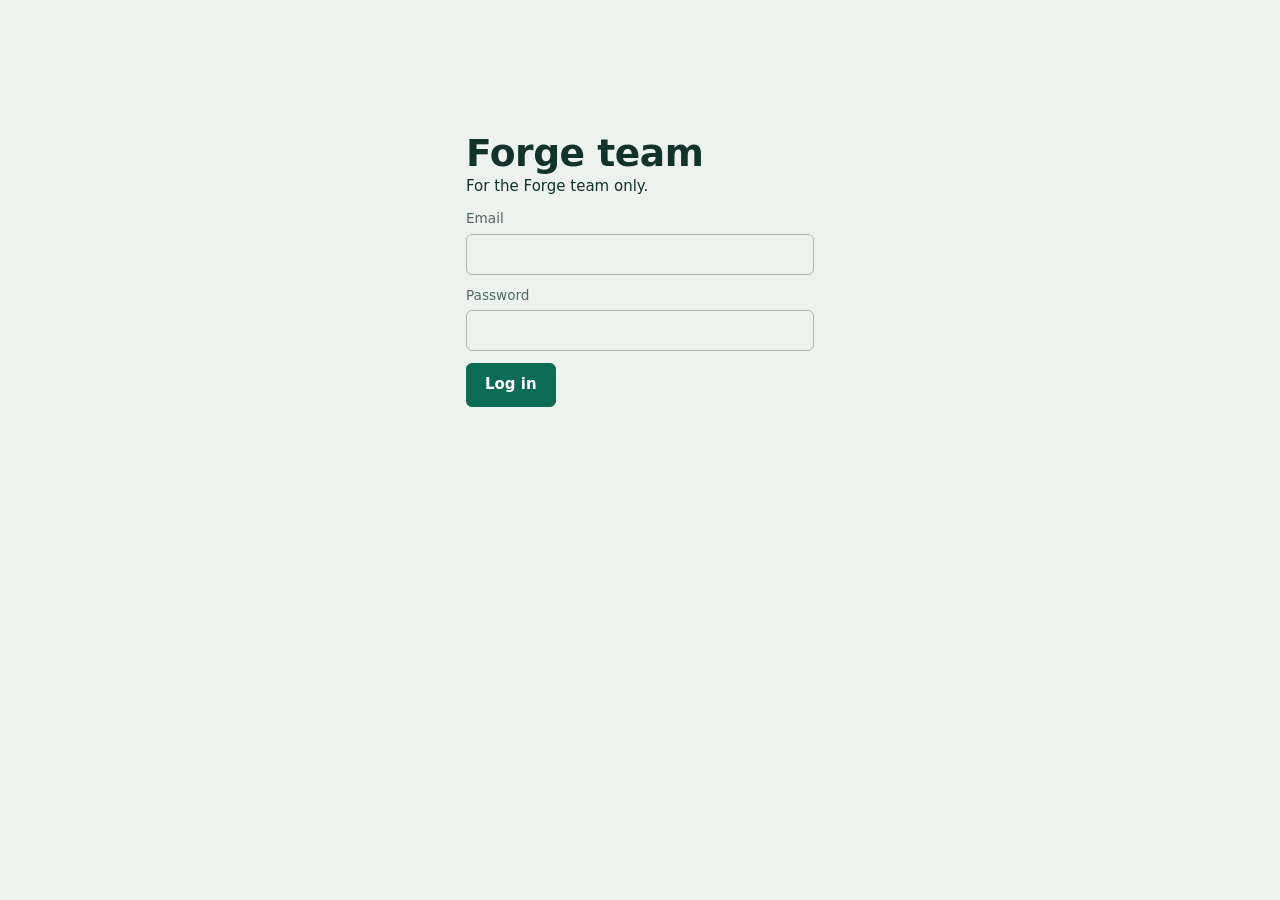
==== staff.html @ 6045dfc0 "Forge team page (staff.html), not published until reviewed Co-Authored-By: Claude Sonnet 5.5 <norepl" ====
<!doctype html>
<html lang="en">
<head>
<meta charset="utf-8">
<meta http-equiv="Content-Security-Policy" content="default-src 'self'; script-src 'self'; style-src 'self' 'unsafe-inline' https://fonts.googleapis.com; font-src https://fonts.gstatic.com; img-src 'self' data: https:; connect-src 'self' https://xskysylnkjpsgqapqwyx.supabase.co wss://xskysylnkjpsgqapqwyx.supabase.co https://pmyfswozvkdpqgnsiibf.supabase.co; base-uri 'self'; form-action 'self'">
<meta name="viewport" content="width=device-width, initial-scale=1, viewport-fit=cover">
<meta name="robots" content="noindex, nofollow">
<title>Forge team</title>
<link rel="preconnect" href="https://fonts.googleapis.com">
<link rel="preconnect" href="https://fonts.gstatic.com" crossorigin>
<link rel="stylesheet" href="https://fonts.googleapis.com/css2?family=Bricolage+Grotesque:opsz,wght@12..96,500;12..96,700&family=IBM+Plex+Sans:wght@400;500;600&display=swap">
<link rel="stylesheet" href="css/app.css">
<link rel="stylesheet" href="css/staff.css">
</head>
<body>
<div id="app"></div>
<script type="module" src="js/staff/main.js"></script>
</body>
</html>
---- css/app.css ----
/* Forge owner workspace.
   Layout concept: a business file. Left: the stages of the file. Centre: the working page.
   Right: an order sheet that fills in as the owner decides, like a pro-forma invoice.
   One bold element (the order sheet); everything else stays quiet. */

:root {
  --paper: #eef2ef;
  --surface: #ffffff;
  --ink: #12332b;
  --muted: #526862;
  --line: #d2dbd6;
  --line-strong: #a9b9b1;
  --brand: #0b6b53;
  --brand-ink: #ffffff;
  --brand-soft: #dcefe8;
  --team: #9a4a08;
  --team-soft: #f7e6d4;
  --danger: #b3261e;
  --danger-soft: #f9e0dd;
  --warn-soft: #fbf0d4;
  --focus: #1a5fd0;
  --shadow: 0 1px 2px rgba(18, 51, 43, 0.08);

  --font-display: "Bricolage Grotesque", "Hind Siliguri", system-ui, sans-serif;
  --font-body: "IBM Plex Sans", "Hind Siliguri", system-ui, -apple-system, "Segoe UI", sans-serif;

  --r-s: 6px;
  --r-m: 10px;
  --rail-w: 272px;
  --sheet-w: 348px;
  --top-h: 60px;
}

@media (prefers-color-scheme: dark) {
  :root:not([data-theme="light"]) {
    --paper: #0d1915;
    --surface: #14241f;
    --ink: #e5efea;
    --muted: #9eb4ab;
    --line: #27403a;
    --line-strong: #3d5c53;
    --brand: #48ba96;
    --brand-ink: #07211a;
    --brand-soft: #173b31;
    --team: #eaa763;
    --team-soft: #33261a;
    --danger: #f4877e;
    --danger-soft: #3b201d;
    --warn-soft: #3a3016;
    --focus: #79adff;
    --shadow: 0 1px 2px rgba(0, 0, 0, 0.4);
    color-scheme: dark;
  }
}

:root[data-theme="dark"] {
  --paper: #0d1915;
  --surface: #14241f;
  --ink: #e5efea;
  --muted: #9eb4ab;
  --line: #27403a;
  --line-strong: #3d5c53;
  --brand: #48ba96;
  --brand-ink: #07211a;
  --brand-soft: #173b31;
  --team: #eaa763;
  --team-soft: #33261a;
  --danger: #f4877e;
  --danger-soft: #3b201d;
  --warn-soft: #3a3016;
  --focus: #79adff;
  --shadow: 0 1px 2px rgba(0, 0, 0, 0.4);
  color-scheme: dark;
}

*, *::before, *::after { box-sizing: border-box; }

html { -webkit-text-size-adjust: 100%; }

body {
  margin: 0;
  background: var(--paper);
  color: var(--ink);
  font: 400 15px/1.55 var(--font-body);
  -webkit-font-smoothing: antialiased;
}

h1, h2, h3, h4 {
  margin: 0;
  font-family: var(--font-display);
  font-weight: 600;
  line-height: 1.15;
  letter-spacing: -0.012em;
  text-wrap: balance;
}
h1 { font-size: clamp(1.7rem, 1.2rem + 1.8vw, 2.35rem); }
h2 { font-size: 1.2rem; }
h3 { font-size: 1.02rem; }
p { margin: 0; }
img { max-width: 100%; display: block; }
button, input, select, textarea { font: inherit; color: inherit; }
:focus-visible { outline: 3px solid var(--focus); outline-offset: 2px; }
.sr-only {
  position: absolute; width: 1px; height: 1px; margin: -1px; padding: 0;
  overflow: hidden; clip: rect(0 0 0 0); white-space: nowrap; border: 0;
}
.num { font-variant-numeric: tabular-nums; }

/* ---------- Buttons ---------- */
.btn {
  display: inline-flex; align-items: center; justify-content: center; gap: 8px;
  min-height: 44px; padding: 0 18px;
  border: 1px solid var(--line-strong); border-radius: var(--r-s);
  background: var(--surface); color: var(--ink);
  font-weight: 500; cursor: pointer; text-decoration: none;
}
.btn:hover { border-color: var(--ink); }
.btn--primary { background: var(--brand); border-color: var(--brand); color: var(--brand-ink); font-weight: 600; }
.btn--primary:hover { filter: brightness(1.08); border-color: var(--brand); }
.btn--quiet { border-color: transparent; background: transparent; color: var(--muted); }
.btn--quiet:hover { color: var(--ink); border-color: var(--line); }
.btn[disabled], .btn[aria-disabled="true"] { opacity: 0.5; cursor: not-allowed; filter: none; }
.btn--small { min-height: 36px; padding: 0 12px; font-size: 0.9rem; }

/* ---------- Shell ---------- */
.shell {
  display: grid;
  grid-template-columns: var(--rail-w) minmax(0, 1fr) var(--sheet-w);
  grid-template-areas: "top top top" "rail main sheet";
  min-height: 100vh;
  min-height: 100dvh;
  grid-template-rows: var(--top-h) 1fr;
}

.topbar {
  grid-area: top;
  position: sticky; top: 0; z-index: 30;
  display: flex; align-items: center; gap: 16px;
  padding: 0 20px;
  background: var(--surface);
  border-bottom: 1px solid var(--line);
}
.brand { display: flex; align-items: baseline; gap: 10px; text-decoration: none; color: var(--ink); }
.brand__word { font-family: var(--font-display); font-weight: 700; font-size: 1.45rem; letter-spacing: -0.02em; }
.brand__sub { color: var(--muted); font-size: 0.85rem; }
.topbar__spacer { flex: 1; }
.topbar__save { color: var(--muted); font-size: 0.85rem; }
.topbar__save[data-state="unsaved"] { color: var(--danger); }
.topbar__steps { display: none; }

.demo-banner {
  grid-column: 1 / -1;
  background: var(--warn-soft); color: var(--ink);
  padding: 8px 20px; font-size: 0.88rem; border-bottom: 1px solid var(--line);
}

/* ---------- Rail ---------- */
.rail {
  grid-area: rail;
  position: sticky; top: var(--top-h);
  align-self: start;
  max-height: calc(100dvh - var(--top-h));
  overflow-y: auto;
  padding: 24px 12px 32px 20px;
}
.rail__title { font-weight: 600; margin: 0 0 4px; }
.rail__lede { color: var(--muted); font-size: 0.88rem; margin: 0 8px 14px 0; }
.rail__list { list-style: none; margin: 0; padding: 0; }
.rail__item { position: relative; }
.rail__link, .rail__static {
  display: grid; grid-template-columns: 26px minmax(0, 1fr); gap: 10px; align-items: start;
  padding: 7px 8px; border-radius: var(--r-s);
  color: var(--ink); text-decoration: none; font-size: 0.93rem; line-height: 1.3;
}
.rail__link:hover { background: var(--brand-soft); }
.rail__marker {
  display: grid; place-items: center;
  width: 24px; height: 24px; border-radius: 50%;
  border: 1.5px solid var(--line-strong); color: var(--muted);
  font-size: 0.75rem; font-weight: 600; background: var(--surface);
}
.rail__item.is-done .rail__marker { background: var(--brand); border-color: var(--brand); color: var(--brand-ink); }
.rail__item.is-current .rail__marker { border-color: var(--brand); color: var(--brand); box-shadow: 0 0 0 3px var(--brand-soft); }
.rail__item.is-current .rail__link { background: var(--brand-soft); font-weight: 600; }
.rail__item.is-later .rail__static { color: var(--muted); }
.rail__who { display: block; font-size: 0.78rem; color: var(--muted); }
.rail__who--team { color: var(--team); }

/* ---------- Main ---------- */
.main { grid-area: main; padding: 36px clamp(20px, 4vw, 52px) 80px; outline: none; min-width: 0; }
.screen { max-width: 760px; }
.screen--wide { max-width: 980px; }
.screen__head { display: grid; gap: 10px; margin-bottom: 28px; }
.screen__lede { color: var(--muted); max-width: 60ch; }
.screen__foot {
  display: flex; flex-wrap: wrap; gap: 12px; align-items: center;
  margin-top: 32px; padding-top: 20px; border-top: 1px solid var(--line);
}
.screen__foot-note { color: var(--muted); font-size: 0.88rem; margin-left: auto; }

.section { display: grid; gap: 16px; margin-bottom: 32px; }
.section__head { display: grid; gap: 4px; padding-bottom: 6px; border-bottom: 1px solid var(--line); }
.section__head p { color: var(--muted); font-size: 0.9rem; }
.fields { display: grid; grid-template-columns: repeat(2, minmax(0, 1fr)); gap: 16px 20px; }
.fields > .field--full { grid-column: 1 / -1; }

/* ---------- Form controls ---------- */
fieldset.field { border: 0; padding: 0; margin: 0; }
.field { display: grid; gap: 6px; align-content: start; min-width: 0; }
.field__label { font-weight: 500; font-size: 0.93rem; }
.field__help { color: var(--muted); font-size: 0.84rem; }
.field__error { color: var(--danger); font-size: 0.86rem; font-weight: 500; }
.input, .select, .textarea {
  width: 100%; min-height: 44px; padding: 9px 12px;
  background: var(--surface); border: 1px solid var(--line-strong); border-radius: var(--r-s);
}
.textarea { min-height: 92px; resize: vertical; }
.input:hover, .select:hover, .textarea:hover { border-color: var(--ink); }
.field.has-error .input, .field.has-error .select, .field.has-error .textarea { border-color: var(--danger); }
.choices { display: grid; gap: 8px; }
.choices--row { grid-template-columns: repeat(auto-fit, minmax(150px, 1fr)); }
.choice {
  display: flex; gap: 10px; align-items: center;
  padding: 10px 12px; border: 1px solid var(--line-strong); border-radius: var(--r-s);
  background: var(--surface); cursor: pointer;
}
.choice input { accent-color: var(--brand); margin: 0; }
.choice:has(input:checked) { border-color: var(--brand); background: var(--brand-soft); }
.checkline { display: flex; gap: 10px; align-items: flex-start; cursor: pointer; }
.checkline input { accent-color: var(--brand); margin-top: 4px; width: 18px; height: 18px; }

.notice {
  padding: 12px 14px; border-radius: var(--r-s);
  background: var(--warn-soft); border: 1px solid var(--line); font-size: 0.92rem;
  display: grid; gap: 8px; justify-items: start;
}
.notice--error { background: var(--danger-soft); border-color: var(--danger); }
.notice--ok { background: var(--brand-soft); border-color: var(--brand); }
.notice b { font-weight: 600; }

/* ---------- Industry ---------- */
.industry-grid { display: grid; grid-template-columns: repeat(auto-fill, minmax(260px, 1fr)); gap: 12px; }
.industry {
  display: grid; gap: 6px; text-align: left; align-content: start;
  padding: 16px; border: 1px solid var(--line-strong); border-radius: var(--r-m);
  background: var(--surface); cursor: pointer; min-height: 112px;
}
.industry:hover { border-color: var(--ink); }
.industry[aria-pressed="true"] { border-color: var(--brand); box-shadow: inset 0 0 0 1px var(--brand); background: var(--brand-soft); }
.industry__name { font-family: var(--font-display); font-weight: 600; font-size: 1.1rem; }
.industry__blurb { color: var(--muted); font-size: 0.9rem; }

/* ---------- Products ---------- */
.searchbar { display: flex; gap: 8px; flex-wrap: wrap; margin-bottom: 12px; }
.searchbar .input { flex: 1 1 240px; }
.chips { display: flex; gap: 8px; flex-wrap: wrap; margin-bottom: 20px; }
.chip {
  min-height: 34px; padding: 0 12px; border-radius: 999px; cursor: pointer;
  border: 1px solid var(--line-strong); background: var(--surface); font-size: 0.88rem;
}
.chip[aria-pressed="true"] { background: var(--ink); color: var(--paper); border-color: var(--ink); }
.chosen-bar {
  display: grid; grid-template-columns: 56px minmax(0, 1fr) auto; gap: 14px; align-items: center;
  padding: 12px 14px; margin-bottom: 20px;
  background: var(--brand-soft); border: 1px solid var(--brand); border-radius: var(--r-m);
}
.chosen-bar img { width: 56px; height: 56px; object-fit: cover; border-radius: var(--r-s); background: var(--surface); }
.chosen-bar__name { font-weight: 600; overflow: hidden; text-overflow: ellipsis; display: -webkit-box; -webkit-line-clamp: 1; -webkit-box-orient: vertical; }
.chosen-bar__meta { color: var(--muted); font-size: 0.88rem; }

.product-grid { display: grid; grid-template-columns: repeat(auto-fill, minmax(190px, 1fr)); gap: 14px; }
.product {
  display: grid; grid-template-rows: auto 1fr; text-align: left; padding: 0; overflow: hidden;
  background: var(--surface); border: 1px solid var(--line); border-radius: var(--r-m); cursor: pointer;
}
.product:hover { border-color: var(--ink); box-shadow: var(--shadow); }
.product[aria-pressed="true"] { border-color: var(--brand); box-shadow: inset 0 0 0 2px var(--brand); }
.product__img { aspect-ratio: 1 / 1; width: 100%; object-fit: cover; background: var(--paper); }
.product__body { display: grid; gap: 6px; padding: 12px; align-content: start; }
.product__name {
  font-size: 0.92rem; line-height: 1.3;
  display: -webkit-box; -webkit-line-clamp: 2; -webkit-box-orient: vertical; overflow: hidden;
}
.product__price { font-family: var(--font-display); font-weight: 600; font-size: 1.15rem; }
.product__bdt { color: var(--muted); font-size: 0.86rem; }
.product__facts { color: var(--muted); font-size: 0.82rem; }
.more { display: flex; justify-content: center; margin-top: 24px; }

.skeleton { background: linear-gradient(100deg, var(--line) 30%, var(--paper) 50%, var(--line) 70%); background-size: 300% 100%; animation: shimmer 1.4s linear infinite; border-radius: var(--r-s); }
@keyframes shimmer { from { background-position: 100% 0; } to { background-position: 0 0; } }
.skeleton-card { border: 1px solid var(--line); border-radius: var(--r-m); overflow: hidden; background: var(--surface); }
.skeleton-card .skeleton:first-child { aspect-ratio: 1 / 1; border-radius: 0; }
.skeleton-card__lines { display: grid; gap: 8px; padding: 12px; }
.skeleton-line { height: 12px; }
.skeleton-line--short { width: 55%; }

/* ---------- Product dialog ---------- */
.dialog {
  width: min(880px, calc(100vw - 24px)); max-height: calc(100dvh - 24px);
  padding: 0; border: 1px solid var(--line-strong); border-radius: var(--r-m);
  background: var(--surface); color: var(--ink);
}
.dialog::backdrop { background: rgba(8, 20, 16, 0.55); }
.dialog__inner { display: grid; grid-template-columns: minmax(0, 1fr) minmax(0, 1fr); gap: 0; }
.dialog__media { padding: 20px; display: grid; gap: 10px; align-content: start; background: var(--paper); }
.dialog__hero { aspect-ratio: 1 / 1; width: 100%; object-fit: cover; border-radius: var(--r-s); background: var(--surface); }
.dialog__thumbs { display: flex; gap: 8px; flex-wrap: wrap; }
.dialog__thumb { width: 54px; height: 54px; padding: 0; border: 2px solid transparent; border-radius: var(--r-s); overflow: hidden; cursor: pointer; background: var(--surface); }
.dialog__thumb[aria-current="true"] { border-color: var(--brand); }
.dialog__thumb img { width: 100%; height: 100%; object-fit: cover; }
.dialog__body { padding: 22px; display: grid; gap: 14px; align-content: start; overflow-y: auto; max-height: calc(100dvh - 24px); }
.dialog__close { position: absolute; top: 8px; right: 8px; }
.facts { display: grid; grid-template-columns: auto minmax(0, 1fr); gap: 4px 14px; margin: 0; font-size: 0.9rem; }
.facts dt { color: var(--muted); }
.facts dd { margin: 0; }
.qty { display: inline-flex; align-items: center; border: 1px solid var(--line-strong); border-radius: var(--r-s); overflow: hidden; width: fit-content; }
.qty button { width: 44px; min-height: 44px; border: 0; background: var(--surface); cursor: pointer; font-size: 1.2rem; }
.qty button:hover { background: var(--brand-soft); }
.qty input { width: 76px; min-height: 44px; text-align: center; border: 0; border-inline: 1px solid var(--line-strong); background: var(--surface); }
.desc { color: var(--muted); font-size: 0.9rem; max-height: 9.5em; overflow-y: auto; white-space: pre-line; }

/* ---------- Domains ---------- */
.domain-list { display: grid; gap: 0; border: 1px solid var(--line); border-radius: var(--r-m); background: var(--surface); overflow: hidden; }
.domain {
  display: grid; grid-template-columns: minmax(0, 1.6fr) auto minmax(0, 1fr) auto;
  gap: 12px; align-items: center; padding: 12px 16px; border-top: 1px solid var(--line);
}
.domain:first-child { border-top: 0; }
.domain.is-selected { background: var(--brand-soft); }
.domain__name { font-weight: 600; overflow-wrap: anywhere; }
.domain__price { text-align: right; }
.domain__price small { display: block; color: var(--muted); font-size: 0.8rem; }
.pill { display: inline-block; padding: 2px 10px; border-radius: 999px; font-size: 0.8rem; font-weight: 600; border: 1px solid var(--line-strong); }
.pill--ok { background: var(--brand-soft); border-color: var(--brand); color: var(--brand); }
.pill--no { color: var(--muted); }
.pill--warn { background: var(--warn-soft); }

/* ---------- Summary ---------- */
.file { display: grid; gap: 0; border: 1px solid var(--line); border-radius: var(--r-m); background: var(--surface); }
.file__row { display: grid; grid-template-columns: 170px minmax(0, 1fr) auto; gap: 14px; padding: 14px 16px; border-top: 1px solid var(--line); align-items: start; }
.file__row:first-child { border-top: 0; }
.file__key { color: var(--muted); }
.file__val { display: grid; gap: 2px; min-width: 0; overflow-wrap: anywhere; }

/* ---------- Welcome ---------- */
.split { display: grid; grid-template-columns: repeat(2, minmax(0, 1fr)); gap: 16px; margin: 8px 0 28px; }
.split__col { padding: 18px; border: 1px solid var(--line); border-radius: var(--r-m); background: var(--surface); display: grid; gap: 10px; align-content: start; }
.split__col--team { border-color: var(--team); background: var(--team-soft); }
.split ul { margin: 0; padding-left: 18px; display: grid; gap: 6px; }

/* ---------- Order sheet ---------- */
.sheet { grid-area: sheet; padding: 24px 20px 32px 8px; position: sticky; top: var(--top-h); align-self: start; max-height: calc(100dvh - var(--top-h)); overflow-y: auto; }
.sheet__paper {
  background: var(--surface); border: 1px solid var(--line-strong); border-radius: 3px;
  padding: 20px 20px 16px; box-shadow: var(--shadow);
}
.sheet__head { display: flex; justify-content: space-between; align-items: baseline; gap: 12px; margin-bottom: 16px; background: var(--surface); }
.sheet__title { font-family: var(--font-display); font-size: 1.15rem; font-weight: 600; }
.sheet__sub { color: var(--muted); font-size: 0.82rem; }
.sheet__rows { margin: 0; padding: 0; list-style: none; }
.sheet__row + .sheet__row { border-top: 1px solid var(--line); }
.sheet__row { display: grid; grid-template-columns: minmax(0, 1fr) auto; gap: 12px; align-items: baseline; min-height: 36px; padding: 6px 0; }
.sheet__label { display: grid; gap: 1px; min-width: 0; }
.sheet__label b { font-weight: 500; }
.sheet__label small { color: var(--muted); font-size: 0.8rem; }
.sheet__value { text-align: right; font-weight: 500; }
.sheet__value--pending { color: var(--muted); font-weight: 400; font-size: 0.85rem; max-width: 12ch; line-height: 1.25; }
.sheet__total { display: flex; justify-content: space-between; align-items: baseline; margin-top: 10px; padding: 12px 0 4px; border-top: 3px double var(--ink); background: var(--surface); }
.sheet__total b { font-family: var(--font-display); font-size: 1.5rem; font-weight: 700; }
.sheet__note { margin-top: 10px; color: var(--muted); font-size: 0.8rem; background: var(--surface); }
.sheet__toggle { display: none; }

/* ---------- Responsive ---------- */
@media (max-width: 1099px) {
  .shell { grid-template-columns: var(--rail-w) minmax(0, 1fr); grid-template-areas: "top top" "rail main"; }
  .main { padding-bottom: 150px; }
  .sheet {
    position: fixed; left: 0; right: 0; bottom: 0; top: auto; z-index: 25;
    padding: 0; max-height: 78dvh; background: var(--surface); border-top: 2px solid var(--ink);
  }
  .sheet__paper { border: 0; border-radius: 0; box-shadow: none; background-image: none; padding: 12px 20px calc(12px + env(safe-area-inset-bottom, 0px)); }
  .sheet__rows, .sheet__note { display: none; }
  .sheet--open .sheet__rows, .sheet--open .sheet__note { display: block; }
  .sheet__head { margin-bottom: 4px; }
  .sheet__total { margin-top: 0; border-top: 0; padding: 4px 0; }
  .sheet--open .sheet__total { margin-top: 10px; border-top: 3px double var(--ink); }
  .sheet__toggle { display: inline-flex; margin-top: 8px; }
}

@media (max-width: 759px) {
  :root { --top-h: 56px; }
  .shell { grid-template-columns: minmax(0, 1fr); grid-template-areas: "top" "main"; }
  .topbar { padding: 0 16px; gap: 10px; }
  .brand__sub, .topbar__save { display: none; }
  .topbar__steps { display: inline-flex; }
  .rail {
    display: none; position: fixed; z-index: 28; left: 0; right: 0; top: var(--top-h);
    max-height: calc(100dvh - var(--top-h)); background: var(--surface); border-bottom: 1px solid var(--line-strong);
    padding: 16px 16px 24px;
  }
  .rail--open { display: block; }
  .main { padding: 24px 16px 150px; }
  .fields { grid-template-columns: minmax(0, 1fr); }
  .split { grid-template-columns: minmax(0, 1fr); }
  .dialog__inner { grid-template-columns: minmax(0, 1fr); }
  .dialog__body { max-height: none; }
  .dialog { max-height: calc(100dvh - 16px); overflow-y: auto; }
  .domain { grid-template-columns: minmax(0, 1fr) auto; }
  .domain__price { text-align: left; grid-column: 1 / 2; }
  .domain__action { grid-column: 2 / 3; grid-row: 1 / 3; }
  .file__row { grid-template-columns: minmax(0, 1fr); gap: 4px; }
  .chosen-bar { grid-template-columns: 48px minmax(0, 1fr); }
  .chosen-bar .btn { grid-column: 1 / -1; }
  .screen__foot-note { margin-left: 0; width: 100%; }
}

@media (prefers-reduced-motion: reduce) {
  .skeleton { animation: none; }
  * { scroll-behavior: auto !important; }
}

[hidden] { display: none !important; }
.pill { justify-self: start; width: fit-content; }

/* ---------- Team jobs: logo, page, packaging, documents ---------- */
.rail__item.is-locked .rail__static { color: var(--muted); }
.rail__item.is-waiting .rail__marker { border-color: var(--team); color: var(--team); }
.rail__who--wait { color: var(--team); font-weight: 500; }
.job { display: grid; gap: 18px; }
.pick-grid { display: grid; grid-template-columns: repeat(auto-fill, minmax(220px, 1fr)); gap: 10px; }
.pick { display: grid; gap: 4px; text-align: left; padding: 12px 14px; border: 1px solid var(--line-strong); border-radius: var(--r-s); background: var(--surface); color: var(--ink); cursor: pointer; font: inherit; }
.pick:hover { border-color: var(--ink); }
.pick[aria-pressed="true"] { border-color: var(--brand); background: var(--brand-soft); box-shadow: inset 0 0 0 1px var(--brand); }
.pick__name { font-weight: 600; display: flex; gap: 8px; align-items: center; flex-wrap: wrap; }
.pick__help { color: var(--muted); font-size: 0.86rem; }
.swatch { display: inline-block; width: 12px; height: 12px; border-radius: 50%; margin-right: 6px; vertical-align: -1px; border: 1px solid var(--line-strong); }
.logo-grid { display: grid; grid-template-columns: repeat(auto-fill, minmax(210px, 1fr)); gap: 12px; }
.logo-card { padding: 0; border: 2px solid var(--line); border-radius: var(--r-m); background: #fff; cursor: pointer; overflow: hidden; line-height: 0; }
.logo-card:hover { border-color: var(--ink); }
.logo-card[aria-pressed="true"] { border-color: var(--brand); box-shadow: 0 0 0 3px var(--brand-soft); }
.logo-card svg, .logo-card img { width: 100%; height: auto; display: block; }
.wait { display: grid; gap: 8px; padding: 18px; border: 1px solid var(--team); border-radius: var(--r-m); background: var(--team-soft); }
.wait h3 { font-family: var(--font-display); font-size: 1.1rem; }
.wait__left { font-size: 1rem; }
.wait__clock { font-family: var(--font-display); font-weight: 700; font-size: 1.9rem; letter-spacing: 0.02em; }
.wait__lines { display: grid; gap: 4px; color: var(--muted); font-size: 0.92rem; }
.pack-list { display: grid; gap: 10px; }
.pack { display: flex; justify-content: space-between; gap: 16px; align-items: center; padding: 12px 14px; border: 1px solid var(--line); border-radius: var(--r-s); background: var(--surface); flex-wrap: wrap; }
.pack.is-on { border-color: var(--line-strong); }
.pack__qty { display: grid; gap: 4px; }
.steps { margin: 0; padding-left: 20px; display: grid; gap: 6px; }
.file__row--2 { grid-template-columns: minmax(0, 1fr) auto; }
.checklist { list-style: none; margin: 0; padding: 0; display: grid; gap: 8px; }
.checklist li { display: flex; gap: 10px; align-items: center; color: var(--muted); }
.checklist li.is-done { color: var(--ink); }
.checklist__mark { width: 20px; height: 20px; border-radius: 50%; border: 2px solid var(--line-strong); display: inline-grid; place-items: center; font-size: 0.75rem; flex: none; }
.checklist li.is-done .checklist__mark { background: var(--brand); border-color: var(--brand); color: var(--brand-ink); }
.slot { display: grid; grid-template-columns: minmax(0, 1fr) auto; gap: 8px 16px; align-items: center; padding: 12px 14px; border: 1px solid var(--line); border-radius: var(--r-s); background: var(--surface); }
.slot.is-done { border-color: var(--brand); }
.slot__text { display: grid; gap: 2px; min-width: 0; }
.slot__status { display: flex; gap: 8px; align-items: center; flex-wrap: wrap; justify-content: flex-end; }
.slot__file { overflow-wrap: anywhere; font-size: 0.9rem; }
.slot .field__error { grid-column: 1 / -1; }
@media (max-width: 759px) { .slot { grid-template-columns: minmax(0, 1fr); } .slot__status { justify-content: flex-start; } }

.rail__item.is-done.is-current .rail__marker { color: var(--brand-ink); }
.steps + .field__help, .steps + p { margin-top: 10px; }
.section > .slot, .section > .field + .slot { margin-top: 0; }

/* ---------- After payment ---------- */
.bill { border: 1px solid var(--line); border-radius: var(--r-m); background: var(--surface); }
.bill__row { display: flex; justify-content: space-between; gap: 16px; padding: 12px 16px; border-top: 1px solid var(--line); }
.bill__row:first-child { border-top: 0; }
.bill__row span:first-child { display: grid; gap: 2px; min-width: 0; }
.bill__row small, .table small { display: block; color: var(--muted); font-size: 0.82rem; }
.bill__total { display: flex; justify-content: space-between; align-items: baseline; padding: 14px 16px; border-top: 3px double var(--ink); }
.bill__total b { font-family: var(--font-display); font-size: 1.4rem; }
.track { list-style: none; margin: 0; padding: 0; display: grid; gap: 0; }
.track li { display: flex; gap: 14px; align-items: center; padding: 12px 0; border-top: 1px solid var(--line); color: var(--muted); }
.track li:first-child { border-top: 0; }
.track li b { display: block; font-weight: 500; }
.track li small { display: block; font-size: 0.82rem; }
.track li.is-done { color: var(--ink); }
.track__dot { width: 24px; height: 24px; border-radius: 50%; border: 2px solid var(--line-strong); display: inline-grid; place-items: center; font-size: 0.78rem; flex: none; }
.track li.is-done .track__dot { background: var(--brand); border-color: var(--brand); color: var(--brand-ink); }
.stats { display: grid; grid-template-columns: repeat(auto-fit, minmax(130px, 1fr)); gap: 12px; margin: 16px 0; }
.stat { padding: 14px 16px; border: 1px solid var(--line); border-radius: var(--r-m); background: var(--surface); display: grid; gap: 2px; }
.stat small { color: var(--muted); }
.stat b { font-family: var(--font-display); font-size: 1.5rem; }
.table-wrap { overflow-x: auto; border: 1px solid var(--line); border-radius: var(--r-m); background: var(--surface); }
.table { width: 100%; border-collapse: collapse; min-width: 640px; }
.table th { text-align: left; font-weight: 500; color: var(--muted); font-size: 0.86rem; padding: 10px 14px; border-bottom: 1px solid var(--line); }
.table td { padding: 12px 14px; border-top: 1px solid var(--line); vertical-align: top; }
.rule { padding: 14px 16px; border-top: 1px solid var(--line); display: grid; gap: 4px; }
.rule:first-child { border-top: 0; }
.rule p { color: var(--muted); }
.topbar__pause { display: inline-flex; }

.table { min-width: 560px; }
.table td:nth-child(1), .table td:nth-child(3), .table td:nth-child(5) { white-space: nowrap; }
.pill { white-space: nowrap; }

.table { min-width: 0; }
.table td:nth-child(2) { white-space: nowrap; }
.table td:nth-child(5) { white-space: normal; }
.stat--strong { border-color: var(--brand); background: var(--brand-soft); }

.table--tight th, .table--tight td { padding: 10px 8px; }
.table--tight td:nth-child(2) { white-space: nowrap; }

.topbar .btn { white-space: nowrap; }
.topbar .short { display: none; }
@media (max-width: 760px) {
  .topbar .long { display: none; }
  .topbar .short { display: inline; }
}

@media (max-width: 760px) {
  .topbar__steps { min-width: 0; flex: 0 1 auto; overflow: hidden; text-overflow: ellipsis; }
}

.topbar__steps .short { display: none; }
@media (max-width: 760px) { .topbar__steps .long { display: none; } .topbar__steps .short { display: inline; } }
.notice--warn { background: var(--warn-soft); border-color: var(--team); }
.notice ul { margin: 8px 0 8px 20px; padding: 0; }
.notice + .notice { margin-top: 12px; }

/* ---------- Accounts ---------- */
.topbar__account { display: flex; align-items: center; gap: 8px; min-width: 0; }
.topbar__email { color: var(--muted); font-size: 0.85rem; overflow: hidden; text-overflow: ellipsis; white-space: nowrap; max-width: 22ch; }
body.auth .rail, body.auth .sheet, body.auth .topbar__steps, body.auth .topbar__pause, body.auth .topbar__save { display: none; }
body.auth .shell { grid-template-columns: minmax(0, 1fr); grid-template-areas: "top" "main"; }
body.auth .brand__sub { display: none; }
.screen.auth { max-width: none; padding: 0; }
.auth__card { max-width: 440px; margin: 40px auto; padding: 32px 28px; background: var(--surface); border: 1px solid var(--line); border-radius: var(--r-m, var(--r-s)); display: grid; gap: 16px; }
.auth__word { font-family: var(--font-display); font-weight: 700; font-size: 1.5rem; letter-spacing: -0.02em; color: var(--ink); text-decoration: none; }
.auth__card h1 { margin: 0; font-size: 1.6rem; }
.auth__form { display: grid; gap: 16px; }
.auth__submit { width: 100%; justify-content: center; min-height: 46px; }
.auth__alt { margin: 0; font-size: 0.92rem; color: var(--muted); }
.auth__fine { margin: 0; font-size: 0.82rem; color: var(--muted); line-height: 1.5; }
.pw-toggle { justify-self: start; }
.auth .field { position: relative; }
@media (max-width: 759px) {
  .auth__card { margin: 16px; padding: 24px 18px; }
  .topbar__email { display: none; }
}
---- css/staff.css ----
/* Forge team pages. Uses the colours and type from app.css. */
.st { max-width: 1100px; margin: 0 auto; padding: 24px 16px 64px; }
.st__bar { display: flex; flex-wrap: wrap; gap: 12px; align-items: center; justify-content: space-between; margin-bottom: 24px; }
.st__bar h1 { margin: 0; font: 700 1.5rem var(--font-display); }
.st__who { color: var(--muted); font-size: .9rem; display: flex; gap: 12px; align-items: center; }
.st__wrap { overflow-x: auto; border: 1px solid var(--line); border-radius: var(--r-m); background: var(--surface); }
.st table { border-collapse: collapse; width: 100%; min-width: 640px; font-size: .95rem; }
.st th, .st td { text-align: left; padding: 10px 14px; border-bottom: 1px solid var(--line); vertical-align: top; }
.st th { color: var(--muted); font-weight: 500; font-size: .85rem; }
.st tr:last-child td { border-bottom: 0; }
.st__tag { display: inline-block; padding: 2px 8px; border-radius: 999px; font-size: .8rem; background: var(--brand-soft); color: var(--ink); }
.st__tag--wait { background: var(--team-soft); }
.st__grid { display: grid; gap: 16px; grid-template-columns: repeat(auto-fit, minmax(300px, 1fr)); }
.st__card { border: 1px solid var(--line); border-radius: var(--r-m); background: var(--surface); padding: 16px; min-width: 0; }
.st__card h2 { margin: 0 0 12px; font: 600 1.05rem var(--font-display); }
.st__kv { display: grid; grid-template-columns: 9em 1fr; gap: 6px 12px; margin: 0; font-size: .92rem; }
.st__kv dt { color: var(--muted); }
.st__kv dd { margin: 0; overflow-wrap: anywhere; }
.st__row { display: flex; flex-wrap: wrap; gap: 8px; margin-top: 12px; align-items: center; }
.st label { display: block; font-size: .85rem; color: var(--muted); margin: 10px 0 4px; }
.st input[type=text], .st input[type=number], .st input[type=email], .st input[type=password], .st textarea { width: 100%; box-sizing: border-box; padding: 8px 10px; border: 1px solid var(--line-strong); border-radius: var(--r-s); background: var(--paper); color: var(--ink); font: inherit; }
.st__msg { margin: 12px 0; padding: 10px 12px; border-radius: var(--r-s); background: var(--brand-soft); }
.st__msg--err { background: var(--danger-soft); }
.st__login { max-width: 380px; margin: 12vh auto 0; }
.st a.st__back { color: var(--brand); text-decoration: none; }
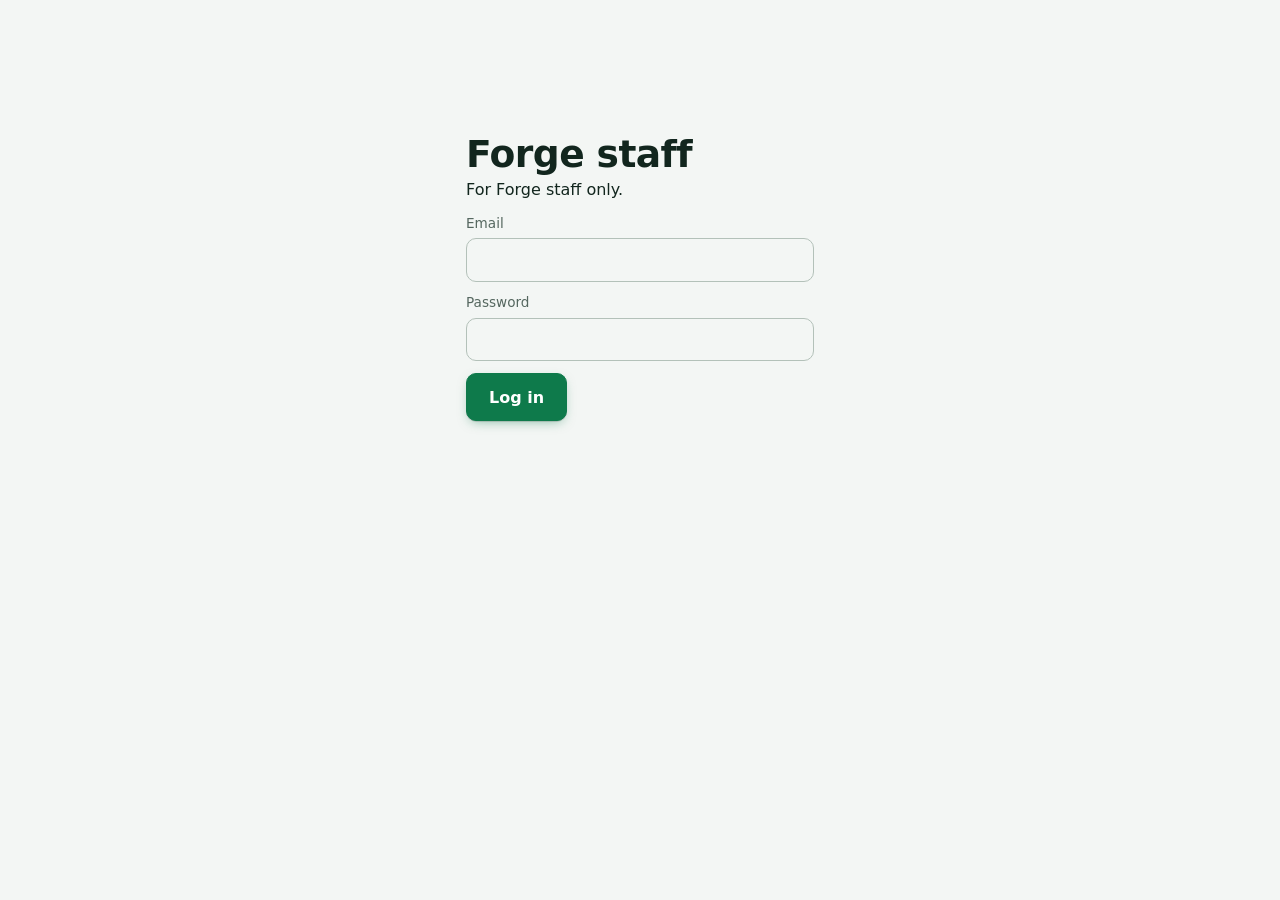
==== commit fabaa74a: "Publish the Forge staff page (staff accounts only, enforced by the database) Co-Authored-By: Claude " ====
--- a/staff.html
+++ b/staff.html
@@ -9,11 +9,11 @@
 <link rel="preconnect" href="https://fonts.googleapis.com">
 <link rel="preconnect" href="https://fonts.gstatic.com" crossorigin>
 <link rel="stylesheet" href="https://fonts.googleapis.com/css2?family=Bricolage+Grotesque:opsz,wght@12..96,500;12..96,700&family=IBM+Plex+Sans:wght@400;500;600&display=swap">
-<link rel="stylesheet" href="css/app.css">
-<link rel="stylesheet" href="css/staff.css">
+<link rel="stylesheet" href="css/app.css?v=1791343911">
+<link rel="stylesheet" href="css/staff.css?v=1791343911">
 </head>
 <body>
 <div id="app"></div>
-<script type="module" src="js/staff/main.js"></script>
+<script type="module" src="js/staff/main.js?v=1791343911"></script>
 </body>
 </html>
--- a/css/app.css
+++ b/css/app.css
@@ -4,28 +4,30 @@
    One bold element (the order sheet); everything else stays quiet. */
 
 :root {
-  --paper: #eef2ef;
+  --paper: #f3f6f4;
   --surface: #ffffff;
-  --ink: #12332b;
-  --muted: #526862;
-  --line: #d2dbd6;
-  --line-strong: #a9b9b1;
-  --brand: #0b6b53;
+  --ink: #12261e;
+  --muted: #55675f;
+  --line: #dde5e0;
+  --line-strong: #b3c1b9;
+  --field: #809289;
+  --deep: #0b3b28;
+  --brand: #0e7a4b;
   --brand-ink: #ffffff;
-  --brand-soft: #dcefe8;
-  --team: #9a4a08;
-  --team-soft: #f7e6d4;
+  --brand-soft: #e1f2e9;
+  --team: #3f4fa3;
+  --team-soft: #e8ebf8;
   --danger: #b3261e;
   --danger-soft: #f9e0dd;
   --warn-soft: #fbf0d4;
   --focus: #1a5fd0;
   --shadow: 0 1px 2px rgba(18, 51, 43, 0.08);
 
-  --font-display: "Bricolage Grotesque", "Hind Siliguri", system-ui, sans-serif;
-  --font-body: "IBM Plex Sans", "Hind Siliguri", system-ui, -apple-system, "Segoe UI", sans-serif;
-
-  --r-s: 6px;
-  --r-m: 10px;
+  --font-display: "Plus Jakarta Sans", "Hind Siliguri", system-ui, sans-serif;
+  --font-body: "Plus Jakarta Sans", "Hind Siliguri", system-ui, -apple-system, "Segoe UI", sans-serif;
+
+  --r-s: 10px;
+  --r-m: 14px;
   --rail-w: 272px;
   --sheet-w: 348px;
   --top-h: 60px;
@@ -39,11 +41,13 @@
     --muted: #9eb4ab;
     --line: #27403a;
     --line-strong: #3d5c53;
+    --field: #6f9186;
+    --deep: #0a2a1d;
     --brand: #48ba96;
     --brand-ink: #07211a;
     --brand-soft: #173b31;
-    --team: #eaa763;
-    --team-soft: #33261a;
+    --team: #a6b2f2;
+    --team-soft: #1f2447;
     --danger: #f4877e;
     --danger-soft: #3b201d;
     --warn-soft: #3a3016;
@@ -60,11 +64,13 @@
   --muted: #9eb4ab;
   --line: #27403a;
   --line-strong: #3d5c53;
+  --field: #6f9186;
+  --deep: #0a2a1d;
   --brand: #48ba96;
   --brand-ink: #07211a;
   --brand-soft: #173b31;
-  --team: #eaa763;
-  --team-soft: #33261a;
+  --team: #a6b2f2;
+  --team-soft: #1f2447;
   --danger: #f4877e;
   --danger-soft: #3b201d;
   --warn-soft: #3a3016;
@@ -81,16 +87,16 @@
   margin: 0;
   background: var(--paper);
   color: var(--ink);
-  font: 400 15px/1.55 var(--font-body);
+  font: 400 16px/1.6 var(--font-body);
   -webkit-font-smoothing: antialiased;
 }
 
 h1, h2, h3, h4 {
   margin: 0;
   font-family: var(--font-display);
-  font-weight: 600;
-  line-height: 1.15;
-  letter-spacing: -0.012em;
+  font-weight: 700;
+  line-height: 1.2;
+  letter-spacing: -0.015em;
   text-wrap: balance;
 }
 h1 { font-size: clamp(1.7rem, 1.2rem + 1.8vw, 2.35rem); }
@@ -184,7 +190,7 @@
 .rail__item.is-current .rail__link { background: var(--brand-soft); font-weight: 600; }
 .rail__item.is-later .rail__static { color: var(--muted); }
 .rail__who { display: block; font-size: 0.78rem; color: var(--muted); }
-.rail__who--team { color: var(--team); }
+.rail__who--forge { color: var(--team); }
 
 /* ---------- Main ---------- */
 .main { grid-area: main; padding: 36px clamp(20px, 4vw, 52px) 80px; outline: none; min-width: 0; }
@@ -545,3 +551,207 @@
   .auth__card { margin: 16px; padding: 24px 18px; }
   .topbar__email { display: none; }
 }
+
+/* Stage list grouped in four parts */
+.rail__phase { margin: 0 0 16px; padding: 0 0 4px; }
+.rail__phasehead { display: flex; justify-content: space-between; align-items: baseline; gap: 8px; margin: 0; padding: 6px 8px; font-size: 0.8rem; font-weight: 700; letter-spacing: 0.02em; color: var(--ink); border-bottom: 1px solid var(--line); }
+.rail__count { font-weight: 500; font-size: 0.74rem; color: var(--muted); }
+.rail__phase.is-done .rail__count { color: var(--brand); }
+.rail__phase.is-active .rail__phasehead { border-bottom-color: var(--brand); }
+.rail__phaselede { margin: 6px 8px 6px; font-size: 0.78rem; color: var(--muted); }
+
+/* =====================================================================
+   Workspace refresh: calm, serious, one clear next action on every screen.
+   4px spacing base. Radii 10 / 14. Inputs have a stronger border than cards.
+   ===================================================================== */
+.topbar { background: var(--deep); border-bottom: 0; color: #fff; }
+.topbar .brand, .topbar .brand__word { color: #fff; }
+.topbar .brand__sub, .topbar__save { color: rgba(255, 255, 255, 0.72); }
+.topbar__email { color: rgba(255, 255, 255, 0.85); font-size: 0.85rem; }
+.topbar .btn--quiet { color: rgba(255, 255, 255, 0.88); }
+.topbar .btn--quiet:hover { color: #fff; border-color: rgba(255, 255, 255, 0.4); }
+.topbar .btn:not(.btn--quiet) { background: transparent; color: #fff; border-color: rgba(255, 255, 255, 0.5); }
+.topbar__save[data-state="unsaved"] { color: #ffb4ab; }
+
+.btn { min-height: 48px; padding: 0 22px; border-radius: var(--r-s); font-weight: 600; transition: background-color 0.12s, border-color 0.12s, box-shadow 0.12s; }
+.btn--primary { box-shadow: 0 1px 0 rgba(0, 0, 0, 0.12), 0 4px 12px -4px rgba(14, 122, 75, 0.5); }
+.btn--small { min-height: 40px; padding: 0 14px; }
+
+.input, .select, .textarea { min-height: 48px; padding: 10px 14px; border-color: var(--field); border-radius: var(--r-s); font-size: 1rem; }
+.input:focus, .select:focus, .textarea:focus { border-color: var(--brand); outline: 3px solid var(--brand-soft); outline-offset: 0; box-shadow: 0 0 0 1px var(--brand); }
+.field__label { font-weight: 600; }
+.field__help { font-size: 0.86rem; }
+.choice { border-color: var(--field); padding: 12px 14px; }
+.main { padding-top: 32px; }
+.screen__head { margin-bottom: 28px; gap: 12px; }
+.screen__lede { font-size: 1.05rem; line-height: 1.6; }
+
+.notice { border-radius: var(--r-s); border-left: 4px solid var(--line-strong); background: var(--surface); padding: 14px 16px; font-size: 0.95rem; }
+.notice--warn { background: #fdf4dc; border-color: #e5c97a; border-left-color: #b7791f; }
+.notice--ok { background: var(--brand-soft); border-color: #b5dcc7; border-left-color: var(--brand); }
+.notice--error { border-left-color: var(--danger); }
+@media (prefers-color-scheme: dark) { :root:not([data-theme="light"]) .notice--warn { background: var(--warn-soft); border-color: #6b5a22; } }
+
+/* Where you are: part, step, whose turn it is */
+.crumb { display: flex; flex-wrap: wrap; align-items: center; gap: 8px 10px; font-size: 0.85rem; color: var(--muted); font-weight: 500; }
+.crumb a { color: var(--muted); text-decoration: none; }
+.crumb a:hover { color: var(--ink); text-decoration: underline; }
+.chip-turn { display: inline-flex; align-items: center; gap: 6px; padding: 3px 10px; border-radius: 999px; font-size: 0.78rem; font-weight: 700; background: var(--brand-soft); color: var(--brand); }
+.chip-turn::before { content: ""; width: 7px; height: 7px; border-radius: 50%; background: currentColor; }
+.chip-turn--forge { background: var(--team-soft); color: var(--team); }
+.chip-turn--done { background: var(--paper); color: var(--muted); }
+.chip-turn--wait { background: #fdf4dc; color: #8a5a10; }
+.chip-turn--lock { background: var(--paper); color: var(--muted); }
+
+/* Home: next step, progress, four parts */
+.home { max-width: 860px; display: grid; gap: 28px; }
+.hero { display: grid; grid-template-columns: auto minmax(0, 1fr); gap: 24px; align-items: center; padding: 28px; border-radius: 18px; background: var(--deep); color: #fff; box-shadow: 0 10px 30px -14px rgba(11, 59, 40, 0.55); }
+.hero h1 { color: #fff; font-size: clamp(1.45rem, 1.1rem + 1.4vw, 2rem); }
+.hero__sub { color: rgba(255, 255, 255, 0.78); margin-top: 6px; max-width: 52ch; }
+.ring { --p: 0; position: relative; width: 108px; height: 108px; border-radius: 50%; background: conic-gradient(#6fe0a8 calc(var(--p) * 1%), rgba(255, 255, 255, 0.16) 0); display: grid; place-items: center; }
+.ring::before { content: ""; position: absolute; inset: 9px; border-radius: 50%; background: var(--deep); }
+.ring__text { position: relative; text-align: center; line-height: 1.1; }
+.ring__num { display: block; font-size: 1.7rem; font-weight: 800; font-variant-numeric: tabular-nums; }
+.ring__label { display: block; font-size: 0.72rem; color: rgba(255, 255, 255, 0.72); margin-top: 2px; }
+.next { display: grid; gap: 14px; padding: 22px; border-radius: var(--r-m); background: var(--surface); border: 1px solid var(--line); box-shadow: 0 1px 2px rgba(18, 38, 30, 0.05), 0 8px 24px -16px rgba(18, 38, 30, 0.25); }
+.next__label { font-size: 0.82rem; font-weight: 700; color: var(--brand); letter-spacing: 0.01em; }
+.next h2 { font-size: 1.35rem; }
+.next p { color: var(--muted); max-width: 58ch; }
+.next__row { display: flex; flex-wrap: wrap; gap: 12px 16px; align-items: center; }
+.next__meta { color: var(--muted); font-size: 0.88rem; }
+.money { display: grid; grid-template-columns: repeat(3, minmax(0, 1fr)); gap: 0; border: 1px solid var(--line); border-radius: var(--r-m); background: var(--surface); overflow: hidden; }
+.money__cell { padding: 16px 18px; display: grid; gap: 4px; align-content: start; border-left: 1px solid var(--line); }
+.money__cell:first-child { border-left: 0; }
+.money__k { font-size: 0.82rem; color: var(--muted); font-weight: 600; }
+.money__v { font-size: 1.25rem; font-weight: 800; font-variant-numeric: tabular-nums; }
+.money__n { font-size: 0.84rem; color: var(--muted); line-height: 1.45; }
+.parts { display: grid; gap: 16px; }
+.part { background: var(--surface); border: 1px solid var(--line); border-radius: var(--r-m); overflow: hidden; }
+.part__head { display: flex; justify-content: space-between; align-items: baseline; gap: 12px; padding: 16px 20px 12px; }
+.part__head h2 { font-size: 1.1rem; }
+.part__count { font-size: 0.84rem; color: var(--muted); font-weight: 600; white-space: nowrap; }
+.part__lede { padding: 0 20px 12px; color: var(--muted); font-size: 0.9rem; }
+.part__bar { display: flex; gap: 4px; padding: 0 20px 14px; }
+.part__seg { flex: 1; height: 6px; border-radius: 3px; background: var(--line); }
+.part__seg.is-done { background: var(--brand); }
+.task { display: grid; grid-template-columns: 28px minmax(0, 1fr) auto; gap: 12px; align-items: center; padding: 14px 20px; border-top: 1px solid var(--line); color: var(--ink); text-decoration: none; min-height: 60px; }
+a.task:hover { background: var(--paper); }
+.task__mark { width: 26px; height: 26px; border-radius: 50%; border: 2px solid var(--line-strong); display: grid; place-items: center; font-size: 0.75rem; font-weight: 700; color: var(--muted); background: var(--surface); }
+.task.is-done .task__mark { background: var(--brand); border-color: var(--brand); color: #fff; }
+.task.is-current .task__mark { border-color: var(--brand); color: var(--brand); }
+.task__name { font-weight: 600; line-height: 1.3; }
+.task__note { display: block; font-weight: 400; font-size: 0.84rem; color: var(--muted); margin-top: 2px; }
+.task.is-locked .task__name { color: var(--muted); }
+.how { display: grid; grid-template-columns: repeat(2, minmax(0, 1fr)); gap: 16px; }
+.how__col { padding: 20px; border-radius: var(--r-m); background: var(--surface); border: 1px solid var(--line); display: grid; gap: 10px; align-content: start; }
+.how__col--forge { background: var(--team-soft); border-color: transparent; }
+.how__col ul { margin: 0; padding-left: 18px; display: grid; gap: 6px; font-size: 0.95rem; }
+.how__col h2 { font-size: 1.05rem; }
+
+@media (max-width: 760px) {
+  body { font-size: 16px; }
+  .hero { grid-template-columns: 1fr; justify-items: start; padding: 22px; gap: 16px; }
+  .ring { width: 88px; height: 88px; }
+  .ring::before { inset: 8px; }
+  .ring__num { font-size: 1.4rem; }
+  .money { grid-template-columns: 1fr; }
+  .money__cell { border-left: 0; border-top: 1px solid var(--line); }
+  .money__cell:first-child { border-top: 0; }
+  .how { grid-template-columns: 1fr; }
+  .task { padding: 14px 16px; }
+  .part__head, .part__lede, .part__bar { padding-left: 16px; padding-right: 16px; }
+  .main { padding: 20px 16px 120px; }
+  .screen__foot { position: sticky; bottom: 0; z-index: 20; margin: 28px -16px 0; padding: 12px 16px calc(12px + env(safe-area-inset-bottom, 0px)); background: var(--surface); border-top: 1px solid var(--line); box-shadow: 0 -8px 20px -12px rgba(18, 38, 30, 0.25); }
+  .screen__foot .btn--primary { flex: 1; }
+  .screen__foot-note { margin-left: 0; width: 100%; }
+}
+
+@media (max-width: 759px) {
+  /* Compact order bar: total and details on one line, so the action bar sits right above it */
+  .sheet__paper { display: flex; flex-wrap: wrap; align-items: center; justify-content: space-between; gap: 0 12px; padding: 8px 16px calc(8px + env(safe-area-inset-bottom, 0px)); }
+  .sheet__head { margin: 0; gap: 8px; }
+  .sheet__sub { display: none; }
+  .sheet__total { margin: 0; padding: 0; gap: 10px; flex: 1; justify-content: flex-end; align-items: center; }
+  .sheet__total b { font-size: 1.25rem; }
+  .sheet__toggle { margin: 0; min-height: 36px; }
+  .sheet--open .sheet__rows, .sheet--open .sheet__note { flex-basis: 100%; }
+  .sheet--open .sheet__total { flex: none; }
+  .main { padding-bottom: 170px; }
+  .screen__foot { bottom: 56px; }
+}
+@media (max-width: 759px) { .sheet__total span { white-space: nowrap; font-size: 0.88rem; } .sheet__title { white-space: nowrap; } }
+
+.testbar { grid-column: 1 / -1; display: flex; flex-wrap: wrap; gap: 8px 16px; align-items: center; justify-content: space-between; padding: 8px 20px; background: #fdf4dc; border-bottom: 1px solid #e5c97a; font-size: 0.9rem; color: #5a4210; }
+.testbar[hidden] { display: none; }
+
+/* Pages the owner can read but not fill in yet */
+.notice--lock{background:var(--surface-2,#f1f4f2);border:1px solid var(--line,#c9d3ce);border-left:4px solid #3f4fa3;margin-bottom:20px}
+.notice--lock a{font-weight:700;text-decoration:underline}
+.is-preview .field,.is-preview .section{opacity:.78}
+
+
+/* Business plan */
+.plan__callout{background:#eef6f1;border:1px solid #bcd8c8;border-radius:14px;padding:20px 22px}
+.plan__sec .table th,.plan__sec .table td{vertical-align:top}
+.plan__first{font-weight:600}
+.plan__sec tfoot th{font-weight:800;border-top:2px solid #0b3b28}
+
+/* Reminder at the foot of every page */
+.riskbox{margin:36px auto 8px;max-width:760px;padding:12px 16px;border:1px solid var(--line,#c9d3ce);border-radius:10px;background:var(--surface-2,#f4f6f5);font-size:.85rem;line-height:1.5;color:var(--muted,#44514a)}
+.riskbox a{text-decoration:underline}
+
+/* Accounting */
+.acct__hero{display:grid;grid-template-columns:1.6fr 1fr;gap:20px;padding:24px;border:1px solid var(--line);border-radius:var(--r-l,14px);background:var(--surface);margin-bottom:8px}
+.acct__hero.is-up{border-color:#9fcbb2;background:#eef6f1}
+.acct__hero.is-down{border-color:#e3b2ab;background:#fbf0ee}
+.acct__k{margin:0;font-weight:600;color:var(--muted)}
+.acct__v{margin:4px 0;font-family:var(--font-display);font-size:2.4rem;font-weight:800;line-height:1.1}
+.acct__hero.is-up .acct__v{color:#0b3b28}
+.acct__hero.is-down .acct__v{color:#9a2a1c}
+.acct__n{margin:0;color:var(--muted);max-width:52ch}
+.acct__side{display:grid;gap:14px;align-content:center;border-left:1px solid var(--line);padding-left:20px}
+.acct__side p{margin:0;display:grid;gap:2px}
+.acct__side small{color:var(--muted)}
+.acct__side b{font-size:1.25rem}
+.stat__note{color:var(--muted);font-size:.8rem}
+.acct__bar{height:10px;border-radius:99px;background:#dfe6e2;overflow:hidden;margin:12px 0 6px}
+.acct__bar span{display:block;height:100%;background:var(--brand,#0e7a4b);border-radius:99px}
+@media (max-width:700px){.acct__hero{grid-template-columns:1fr}.acct__side{border-left:0;padding-left:0;border-top:1px solid var(--line);padding-top:14px}.topbar__acct{display:inline-flex}}
+@media (max-width:600px){.topbar__site{display:none}}
+
+.locktoast{position:fixed;left:50%;bottom:24px;transform:translate(-50%,20px);max-width:min(92vw,460px);padding:14px 18px;border-radius:12px;background:#0b3b28;color:#fff;box-shadow:0 10px 30px rgba(0,0,0,.25);opacity:0;pointer-events:none;transition:opacity .2s,transform .2s;z-index:50;font-size:.95rem;line-height:1.45}
+.locktoast.is-on{opacity:1;transform:translate(-50%,0);pointer-events:auto}
+.locktoast a{color:#fff;font-weight:700;text-decoration:underline}
+.is-preview [aria-disabled="true"]{cursor:not-allowed}
+
+/* Notices by meaning: info (blue), success (green), warning (amber), problem (red), Forge's turn (indigo) */
+:root{--info:#1f5fbf;--info-soft:#e8f1fd;--info-line:#b7d0f3;--warn:#8a5a00;--warn-bg:#fff4d6;--warn-line:#ecc766;--bad:#a8231b;--bad-bg:#fdeceb;--bad-line:#eeb3ad;--ok:#0b6b41;--ok-bg:#e3f4ea;--ok-line:#a9d8bf;--fg:#3f4fa3;--fg-bg:#eceffc;--fg-line:#c3cbf0}
+@media (prefers-color-scheme: dark){:root:not([data-theme="light"]){--info:#8bb8ff;--info-soft:#14263f;--info-line:#2c4b78;--warn:#f0c870;--warn-bg:#3a3016;--warn-line:#6b5a22;--bad:#f4877e;--bad-bg:#3b201d;--bad-line:#74403b;--ok:#6fd1a6;--ok-bg:#16392d;--ok-line:#2b6350;--fg:#a6b2f2;--fg-bg:#1f2447;--fg-line:#3b4380}}
+.notice{position:relative;padding-left:48px}
+.notice::before{content:"";position:absolute;left:16px;top:15px;width:20px;height:20px;background:currentColor;-webkit-mask:var(--ico) center/contain no-repeat;mask:var(--ico) center/contain no-repeat;opacity:.9}
+.notice>*{color:var(--ink)}
+.notice p{margin:0}
+.notice p + p,.notice p + ul{margin-top:8px}
+.notice--info{--ico:url("data:image/svg+xml,%3Csvg xmlns='http://www.w3.org/2000/svg' viewBox='0 0 24 24'%3E%3Cpath d='M12 2a10 10 0 100 20 10 10 0 000-20zm1 15h-2v-6h2v6zm0-8h-2V7h2v2z'/%3E%3C/svg%3E");background:var(--info-soft);border-color:var(--info-line);border-left-color:var(--info);color:var(--info)}
+.notice--ok{--ico:url("data:image/svg+xml,%3Csvg xmlns='http://www.w3.org/2000/svg' viewBox='0 0 24 24'%3E%3Cpath d='M12 2a10 10 0 100 20 10 10 0 000-20zm-1.5 14.5l-4-4 1.4-1.4 2.6 2.6 5.6-5.6 1.4 1.4-7 7z'/%3E%3C/svg%3E");background:var(--ok-bg);border-color:var(--ok-line);border-left-color:var(--ok);color:var(--ok)}
+.notice--warn{--ico:url("data:image/svg+xml,%3Csvg xmlns='http://www.w3.org/2000/svg' viewBox='0 0 24 24'%3E%3Cpath d='M12 2L1 21h22L12 2zm1 15h-2v-2h2v2zm0-4h-2V9h2v4z'/%3E%3C/svg%3E");background:var(--warn-bg);border-color:var(--warn-line);border-left-color:var(--warn);color:var(--warn)}
+.notice--error{--ico:url("data:image/svg+xml,%3Csvg xmlns='http://www.w3.org/2000/svg' viewBox='0 0 24 24'%3E%3Cpath d='M12 2a10 10 0 100 20 10 10 0 000-20zm1 15h-2v-2h2v2zm0-4h-2V7h2v6z'/%3E%3C/svg%3E");background:var(--bad-bg);border-color:var(--bad-line);border-left-color:var(--bad);color:var(--bad)}
+.notice--forge{--ico:url("data:image/svg+xml,%3Csvg xmlns='http://www.w3.org/2000/svg' viewBox='0 0 24 24'%3E%3Cpath d='M12 2a10 10 0 100 20 10 10 0 000-20zm.5 5v5.2l4 2.4-.8 1.3-4.7-2.8V7h1.5z'/%3E%3C/svg%3E");background:var(--fg-bg);border-color:var(--fg-line);border-left-color:var(--fg);color:var(--fg)}
+.notice--info>b,.notice--info p>b:first-child{color:var(--info)}
+.notice--ok p>b:first-child{color:var(--ok)}
+.notice--warn p>b:first-child{color:var(--warn)}
+.notice--error p>b:first-child,.notice--error>b{color:var(--bad)}
+.notice--forge p>b:first-child{color:var(--fg)}
+.riskbox{border-color:var(--warn-line);background:var(--warn-bg);color:var(--ink)}
+.riskbox b{color:var(--warn)}
+
+/* Pay by Bangla QR */
+.payqr{display:flex;flex-wrap:wrap;gap:24px;align-items:flex-start;margin:16px 0;padding:20px;border:1px solid var(--line);border-radius:14px;background:var(--surface)}
+.payqr__code{display:grid;gap:8px;justify-items:center}
+.payqr__img{width:280px;height:auto;max-width:100%;object-fit:contain;border:1px solid var(--line);border-radius:10px;background:#fff;padding:8px}
+.payqr__empty{width:240px;max-width:100%;min-height:160px;display:grid;place-content:center;gap:4px;text-align:center;border:2px dashed var(--line-strong);border-radius:10px;padding:16px;color:var(--muted)}
+.payqr__tag{margin:0;font-weight:700;color:var(--deep)}
+.payqr__how{flex:1 1 260px;min-width:0}
+.payqr__how h3{margin:0 0 8px}
+.payqr__how ol{margin:0 0 8px 20px;padding:0;display:grid;gap:6px}
+
